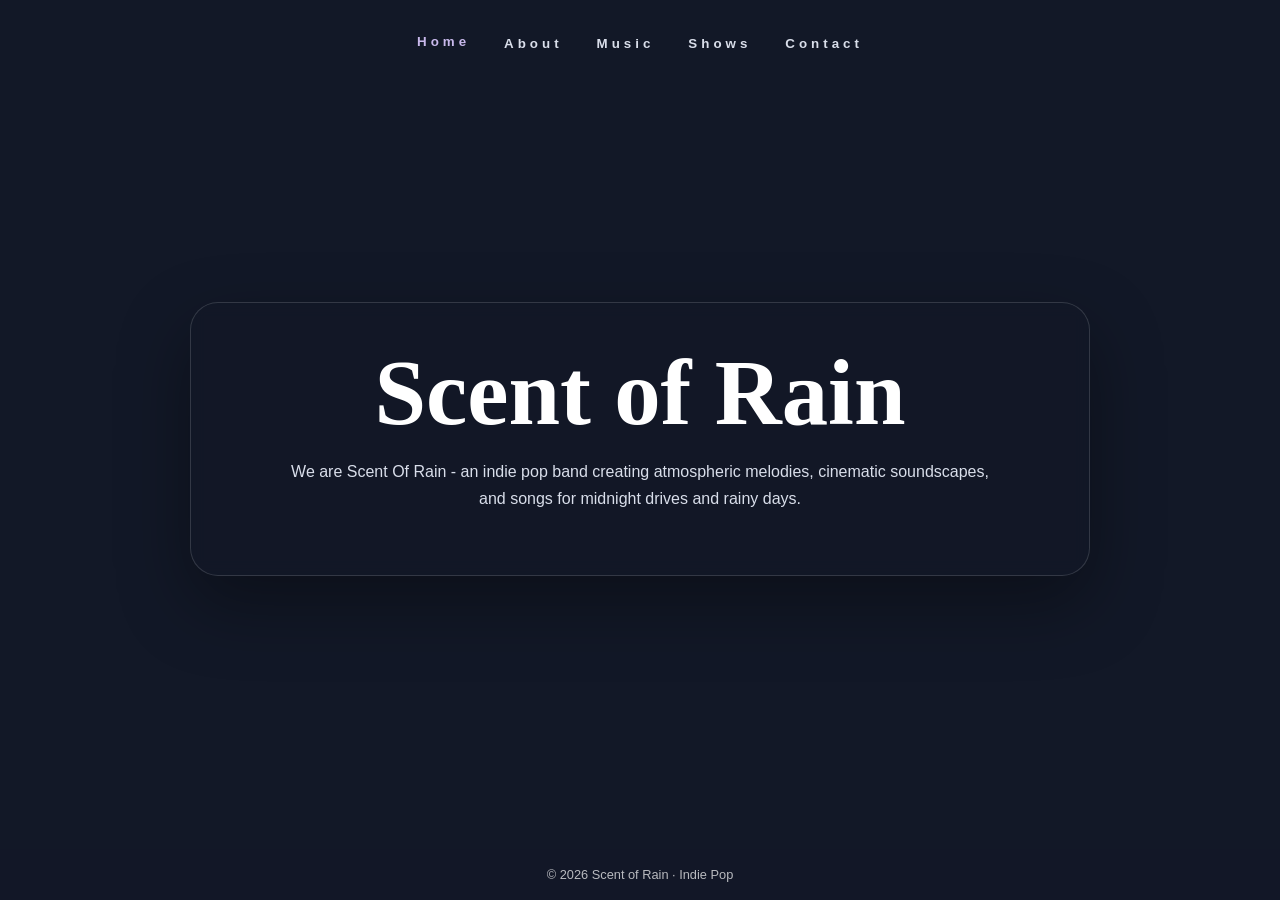
==== ScentOfRain/index.html @ 9e89552d "picture as jpg" ====
<!DOCTYPE html>
<html lang="de">
<head>
    <meta charset="UTF-8" />
    <meta name="viewport" content="width=device-width, initial-scale=1.0" />
    <title>Scent of Rain | Indie Pop</title>
    <style>
        :root {
          --dark: #121827;
          --dark-transparent: rgba(18, 24, 39, 0.72);
          --blue: #314c7a;
          --purple: #8d74b8;
          --light-purple: #c9b9ec;
          --grey: #d9deea;
          --white: #ffffff;
        }

        * {
          box-sizing: border-box;
          margin: 0;
          padding: 0;
        }

        body {
          min-height: 100vh;
          font-family: Arial, Helvetica, sans-serif;
          color: var(--white);
          background: var(--dark);
          overflow-x: hidden;
        }

        .page-background {
          min-height: 100vh;
          background:
            linear-gradient(rgba(18, 24, 39, 0.45), rgba(18, 24, 39, 0.75)),
            url("pictures/band.jfif") center/cover no-repeat;
          display: flex;
          flex-direction: column;
        }

        header {
          width: 100%;
          padding: 28px 24px 0;
        }

        nav {
          display: flex;
          justify-content: center;
          align-items: center;
          gap: 34px;
          letter-spacing: 4px;
          font-size: 0.8rem;
          font-weight: 700;
          text-transform: uppercase;
        }

        nav button {
          background: none;
          border: none;
          color: var(--grey);
          cursor: pointer;
          letter-spacing: 4px;
          font-weight: 700;
          padding: 8px 0;
          transition: color 0.2s ease, transform 0.2s ease;
        }

        nav button:hover,
        nav button.active {
          color: var(--light-purple);
          transform: translateY(-2px);
        }

        main {
          flex: 1;
          display: flex;
          justify-content: center;
          align-items: center;
          padding: 40px 24px 70px;
          text-align: center;
        }

        .content-box {
          width: min(900px, 100%);
          padding: 44px;
          border-radius: 28px;
          background: var(--dark-transparent);
          backdrop-filter: blur(8px);
          box-shadow: 0 28px 70px rgba(0, 0, 0, 0.35);
          border: 1px solid rgba(255, 255, 255, 0.14);
        }

        .page {
          display: none;
          animation: fadeIn 0.35s ease;
        }

        .page.active {
          display: block;
        }

        @keyframes fadeIn {
          from {
            opacity: 0;
            transform: translateY(8px);
          }
          to {
            opacity: 1;
            transform: translateY(0);
          }
        }

        h1 {
          font-size: clamp(3rem, 8vw, 5.8rem);
          line-height: 1;
          margin-bottom: 18px;
          font-family: Georgia, "Times New Roman", serif;
        }

        h2 {
          font-size: 2.4rem;
          margin-bottom: 24px;
          font-family: Georgia, "Times New Roman", serif;
          color: var(--light-purple);
        }

        p {
          color: var(--grey);
          max-width: 700px;
          margin: 0 auto 18px;
          line-height: 1.7;
        }

        .concerts {
          display: grid;
          gap: 16px;
          text-align: left;
          margin-top: 24px;
        }

        .concert {
          display: grid;
          grid-template-columns: 110px 1fr;
          gap: 18px;
          align-items: center;
          padding: 18px;
          border-radius: 18px;
          background: rgba(255, 255, 255, 0.08);
          border: 1px solid rgba(255, 255, 255, 0.12);
        }

        .date {
          color: var(--light-purple);
          font-weight: 800;
          text-transform: uppercase;
        }

        .members {
          display: grid;
          grid-template-columns: repeat(5, 1fr);
          gap: 16px;
          margin-top: 24px;
        }

        .member {
          background: rgba(255, 255, 255, 0.08);
          border-radius: 18px;
          overflow: hidden;
          border: 1px solid rgba(255, 255, 255, 0.12);
          text-align: left;
        }

        .member img {
          width: 100%;
          height: 145px;
          object-fit: cover;
          display: block;
          background: #6c7484;
        }

        .member div {
          padding: 14px;
        }

        .member h3 {
          margin-bottom: 4px;
          font-size: 1rem;
        }

        .member .role {
          color: var(--light-purple);
          font-size: 0.85rem;
          font-weight: 700;
          margin-bottom: 8px;
        }

        .member p {
          margin: 0;
          font-size: 0.85rem;
          line-height: 1.5;
        }

        .contact-list {
          margin-top: 22px;
          color: var(--grey);
          line-height: 1.9;
        }

        .contact-list a {
          color: var(--white);
          text-decoration: none;
        }

        .contact-list a:hover {
          color: var(--light-purple);
        }

        footer {
          padding: 18px 24px;
          text-align: center;
          font-size: 0.8rem;
          color: rgba(255, 255, 255, 0.7);
          background: rgba(18, 24, 39, 0.78);
        }

        @media (max-width: 900px) {
          .members {
            grid-template-columns: repeat(2, 1fr);
          }
        }

        @media (max-width: 650px) {
          nav {
            flex-wrap: wrap;
            gap: 18px;
            letter-spacing: 2px;
          }

          nav button {
            letter-spacing: 2px;
          }

          .content-box {
            padding: 28px 20px;
          }

          .concert {
            grid-template-columns: 1fr;
          }

          .members {
            grid-template-columns: 1fr;
          }
        }
    </style>
</head>
<body>
<div class="page-background">
    <header>
        <nav>
            <button class="nav-button active" data-page="home">Home</button>
            <button class="nav-button" data-page="about">About</button>
            <button class="nav-button" data-page="music">Music</button>
            <button class="nav-button" data-page="shows">Shows</button>
            <button class="nav-button" data-page="contact">Contact</button>
        </nav>
    </header>

    <main>
        <div class="content-box">
            <section id="home" class="page active">
                <h1>Scent of Rain</h1>
                <p>We are Scent Of Rain - an indie pop band creating atmospheric melodies, cinematic soundscapes, and songs for midnight drives and rainy days.</p>
            </section>

            <section id="about" class="page">
                <h2>About</h2>
                <p>Scent Of Rain creates indie pop that balances emotion and energy, combining soulful vocals, layered guitars, synth textures, and driving grooves into a sound that is nostalgic, modern, and unmistakably their own.</p>

                <div class="members">
                    <article class="member">
                        <img src="pictures/drums.jfif" alt="Drums" />
                        <div>
                            <h3>Nico<br />Felice</h3>
                            <div class="role">Drums</div>
                            <p>Driving beats and subtle dynamics.</p>
                        </div>
                    </article>

                    <article class="member">
                        <img src="pictures/keys.jfif" alt="Keys" />
                        <div>
                            <h3>Jonas<br />Trattler</h3>
                            <div class="role">Keys</div>
                            <p>Atmospheric harmonies and melodies.</p>
                        </div>
                    </article>

                    <article class="member">
                        <img src="pictures/vocals.jfif" alt="Vocals" />
                        <div>
                            <h3>Amelie Wachauer</h3>
                            <div class="role">Vocals</div>
                            <p>Warm vocals and soulful texts.</p>
                        </div>
                    </article>

                    <article class="member">
                        <img src="pictures/guitar.jfif" alt="Guitar" />
                        <div>
                            <h3>Ines<br />Etzlstorfer</h3>
                            <div class="role">Guitar</div>
                            <p>Dreamy textures and powerful strings.</p>
                        </div>
                    </article>

                    <article class="member">
                        <img src="pictures/bass.jfif" alt="Bass-guitar" />
                        <div>
                            <h3>Thomas Panhuber</h3>
                            <div class="role">Bass-guitar</div>
                            <p>Warm and deep grooves.</p>
                        </div>
                    </article>
                </div>
            </section>

            <section id="music" class="page">
                <h2>Music</h2>
                <p>Recording in process.</p>
                <!--<p>Links to Spotify, YouTube, SoundCloud, ....</p>
                <p>For example: a new single, ep or music video.</p> -->
            </section>

            <section id="shows" class="page">
                <h2>Shows</h2>
                <p>More dates coming soon!</p>

                <!--
                <p>Our next gigs:</p>

                <div class="concerts">
                    <article class="concert">
                        <div class="date">23. Juli 2026</div>
                        <div>
                            <h3>Hemingway's Cocktail & Music Bar</h3>
                            <p>Single Gig · Start 19:30 Uhr</p>
                        </div>
                    </article>

                    <article class="concert">
                        <div class="date">24. Dezember 2026</div>
                        <div>
                            <h3>Christkindlmarkt Perg</h3>
                            <p>Christmas Jazz Gig · Start 20:00 Uhr</p>
                        </div>
                    </article>

                    <article class="concert">
                        <div class="date">29. Mai 2027</div>
                        <div>
                            <h3>Bubble Days Linz</h3>
                            <p>Festivalshow · Start 18:45 Uhr</p>
                        </div>
                    </article>
                </div> -->
            </section>

            <section id="contact" class="page">
                <h2>Contact</h2>
                <p>For any inquiries:</p>

                <div class="contact-list">
                    <p>E-Mail:<a href="mailto:scentofrain.info@gmail.com">scentofrain.info@gmail.com</a></p>
                    <p>Telephone: <a href="tel:+436642714166">+43 664 2714166</a></p>
                    <p>Instagram: <a href="https://www.instagram.com/scentofrain_official" target="_blank" rel="noopener noreferrer">@scentofrain_official</a></p>
                    <br />
                    <p><strong>Imprint</strong></p>
                    <p>Scent of Rain<br />Falterweg 81<br />4030 Linz<br />Austria</p>
                    <p>Represented by: All <3</p>
                </div>
            </section>
        </div>
    </main>

    <footer>
        © 2026 Scent of Rain · Indie Pop
    </footer>
</div>

<script>
    const buttons = document.querySelectorAll(".nav-button");
    const pages = document.querySelectorAll(".page");

    buttons.forEach((button) => {
      button.addEventListener("click", () => {
        const pageId = button.dataset.page;
        const targetPage = document.getElementById(pageId);

        if (!targetPage) return;

        buttons.forEach((btn) => btn.classList.remove("active"));
        pages.forEach((page) => page.classList.remove("active"));

        button.classList.add("active");
        document.getElementById(pageId).classList.add("active");
      });
    });
</script>
</body>
</html>
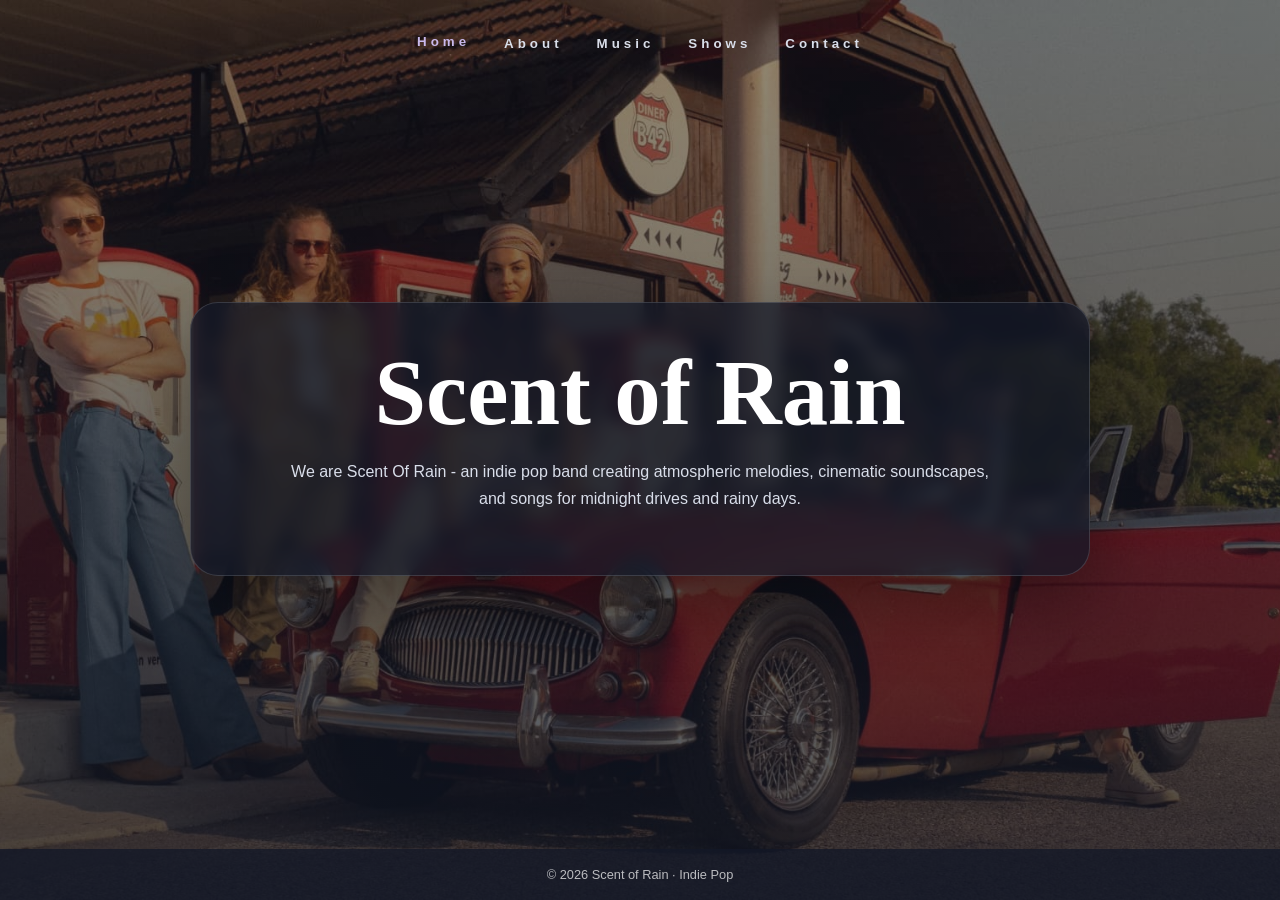
==== commit a54274ef: "jpg fix" ====
--- a/ScentOfRain/index.html
+++ b/ScentOfRain/index.html
@@ -33,7 +33,7 @@
           min-height: 100vh;
           background:
             linear-gradient(rgba(18, 24, 39, 0.45), rgba(18, 24, 39, 0.75)),
-            url("pictures/band.jfif") center/cover no-repeat;
+            url("pictures/band.jpg") center/cover no-repeat;
           display: flex;
           flex-direction: column;
         }
@@ -279,7 +279,7 @@
 
                 <div class="members">
                     <article class="member">
-                        <img src="pictures/drums.jfif" alt="Drums" />
+                        <img src="pictures/drums.jpg" alt="Drums" />
                         <div>
                             <h3>Nico<br />Felice</h3>
                             <div class="role">Drums</div>
@@ -288,7 +288,7 @@
                     </article>
 
                     <article class="member">
-                        <img src="pictures/keys.jfif" alt="Keys" />
+                        <img src="pictures/keys.jpg" alt="Keys" />
                         <div>
                             <h3>Jonas<br />Trattler</h3>
                             <div class="role">Keys</div>
@@ -297,7 +297,7 @@
                     </article>
 
                     <article class="member">
-                        <img src="pictures/vocals.jfif" alt="Vocals" />
+                        <img src="pictures/vocals.jpg" alt="Vocals" />
                         <div>
                             <h3>Amelie Wachauer</h3>
                             <div class="role">Vocals</div>
@@ -306,7 +306,7 @@
                     </article>
 
                     <article class="member">
-                        <img src="pictures/guitar.jfif" alt="Guitar" />
+                        <img src="pictures/guitar.jpg" alt="Guitar" />
                         <div>
                             <h3>Ines<br />Etzlstorfer</h3>
                             <div class="role">Guitar</div>
@@ -315,7 +315,7 @@
                     </article>
 
                     <article class="member">
-                        <img src="pictures/bass.jfif" alt="Bass-guitar" />
+                        <img src="pictures/bass.jpg" alt="Bass-guitar" />
                         <div>
                             <h3>Thomas Panhuber</h3>
                             <div class="role">Bass-guitar</div>
